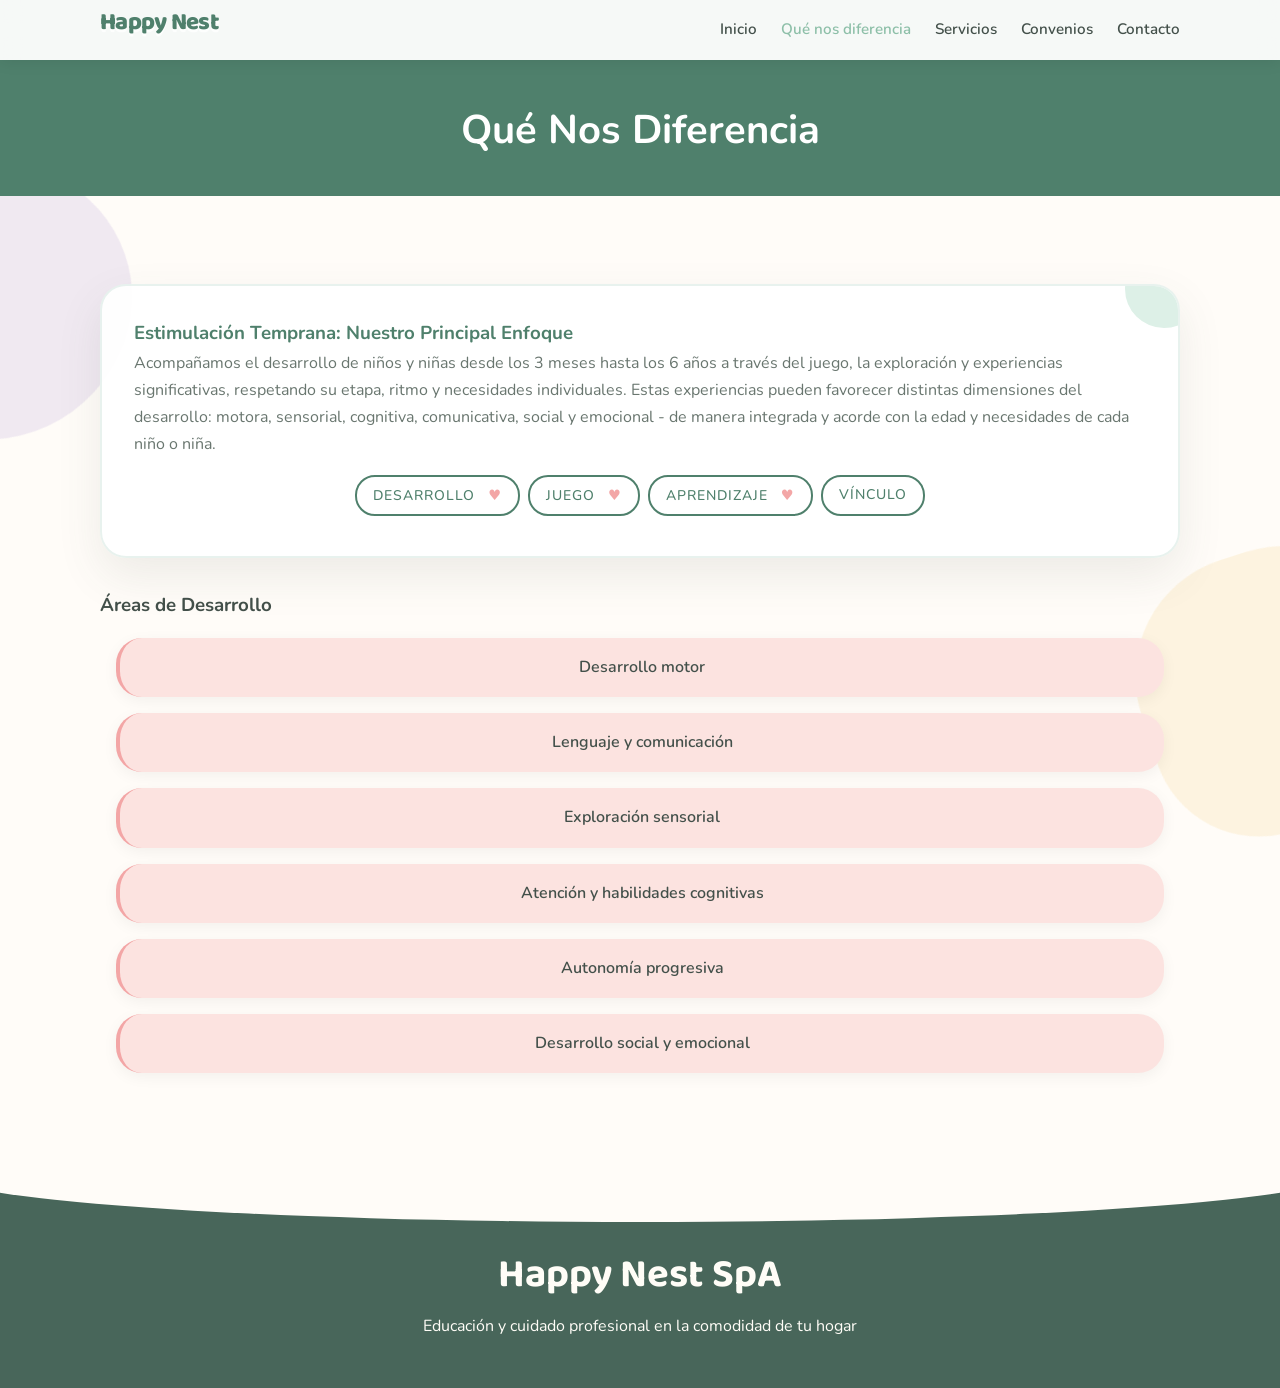
==== pages/diferencia.html @ d4067bb4 "pages" ====
<!DOCTYPE html>
<html lang="es">
<head>
    <meta charset="UTF-8">
    <meta name="viewport" content="width=device-width, initial-scale=1.0">
    <title>Qué Nos Diferencia - Happy Nest</title>
    <link rel="stylesheet" href="../styles.css">
    <link rel="stylesheet" href="pages.css">
</head>
<body>

    <nav class="navbar">
        <div class="container navbar__container">
            <a href="index.html" class="navbar__logo">Happy Nest</a>
            <ul class="navbar__menu">
                <li><a href="../index.html">Inicio</a></li>
                <li><a href="diferencia.html" style="color: var(--color-primary);">Qué nos diferencia</a></li>
                <li><a href="servicios.html">Servicios</a></li>
                <li><a href="convenios.html">Convenios</a></li>
                <li><a href="contacto.html">Contacto</a></li>
            </ul>
        </div>
    </nav>

    <header class="page-header">
        <div class="container">
            <h1>Qué Nos Diferencia</h1>
        </div>
    </header>

    <main class="section difference reveal">
        <div class="container">
            <article class="card text-center mb-lg">
                <h3 class="card__subtitle text-primary">Estimulación Temprana: Nuestro Principal Enfoque</h3>
                <p class="card__text mb-md">
                    Acompañamos el desarrollo de niños y niñas desde los 3 meses hasta los 6 años a través del juego, la exploración y experiencias significativas, respetando su etapa, ritmo y necesidades individuales. Estas experiencias pueden favorecer distintas dimensiones del desarrollo: motora, sensorial, cognitiva, comunicativa, social y emocional - de manera integrada y acorde con la edad y necesidades de cada niño o niña.
                </p>
                <div class="tags-group mb-sm">
                    <span class="tag tag--outline">Desarrollo</span>
                    <span class="tag tag--outline">Juego</span>
                    <span class="tag tag--outline">Aprendizaje</span>
                    <span class="tag tag--outline">Vínculo</span>
                </div>
            </article>

            <h3 class="section__subtitle text-center">Áreas de Desarrollo</h3>
            <div class="grid-3">
                <div class="icon-card"><h4>Desarrollo motor</h4></div>
                <div class="icon-card"><h4>Lenguaje y comunicación</h4></div>
                <div class="icon-card"><h4>Exploración sensorial</h4></div>
                <div class="icon-card"><h4>Atención y habilidades cognitivas</h4></div>
                <div class="icon-card"><h4>Autonomía progresiva</h4></div>
                <div class="icon-card"><h4>Desarrollo social y emocional</h4></div>
            </div>
        </div>
    </main>

    <footer class="footer">
        <div class="container text-center">
            <h3 class="footer__title">Happy Nest SpA</h3>
            <p>Educación y cuidado profesional en la comodidad de tu hogar</p>
        </div>
    </footer>
</body>
</html>
---- styles.css ----
@import url('https://fonts.googleapis.com/css2?family=Baloo+2:wght@500;600;700;800&family=Nunito:wght@400;500;600;700;800&display=swap');

:root {
    --color-primary: #8DBFA8;
    --color-primary-dark: #4F806C;
    --color-primary-soft: #DDF0E7;
    --color-secondary: #F3A6A6;
    --color-secondary-soft: #FCE3E0;
    --color-yellow: #F5D78E;
    --color-yellow-soft: #FFF3CD;
    --color-lilac: #B9A8D8;
    --color-lilac-soft: #EEE8F8;
    --color-sky: #A9D9E7;
    --color-sky-soft: #E4F5F8;
    --color-text: #43504A;
    --color-text-soft: #69766F;
    --color-bg: #FFFCF8;
    --color-bg-light: #F8F4EF;
    --white: #FFFFFF;

    --font-heading: 'Baloo 2', 'Trebuchet MS', sans-serif;
    --font-family: 'Nunito', 'Segoe UI', system-ui, sans-serif;

    --spacing-sm: 0.5rem;
    --spacing-md: 1rem;
    --spacing-lg: 2rem;
    --spacing-xl: 5.5rem;
    --border-radius: 26px;
    --shadow-soft: 0 18px 45px rgba(74, 93, 83, 0.10);
    --shadow-hover: 0 24px 55px rgba(74, 93, 83, 0.15);
}

* {
    margin: 0;
    padding: 0;
    box-sizing: border-box;
}

html {
    scroll-behavior: smooth;
}

body {
    font-family: var(--font-family);
    color: var(--color-text);
    background: var(--color-bg);
    line-height: 1.7;
    overflow-x: hidden;
}

body::before,
body::after {
    content: "";
    position: fixed;
    z-index: -2;
    width: 280px;
    height: 280px;
    border-radius: 48% 52% 58% 42%;
    opacity: 0.22;
    pointer-events: none;
}

body::before {
    top: 18%;
    left: -150px;
    background: var(--color-lilac);
    transform: rotate(20deg);
}

body::after {
    right: -140px;
    bottom: 8%;
    background: var(--color-yellow);
    transform: rotate(-18deg);
}

.container {
    width: min(1080px, calc(100% - 2rem));
    margin: 0 auto;
    padding: 0;
}

/* === Menú de Navegación (Navbar) === */
.navbar {
    position: fixed;
    top: 0;
    left: 0;
    width: 100%;
    background: rgba(255, 255, 255, 0.95);
    backdrop-filter: blur(10px);
    -webkit-backdrop-filter: blur(10px);
    z-index: 1000;
    box-shadow: 0 2px 15px rgba(0,0,0,0.08);
}

.navbar__container {
    display: flex;
    justify-content: space-between;
    align-items: center;
    height: 60px;
}

.navbar__logo {
    font-family: var(--font-heading);
    font-size: 1.5rem;
    font-weight: 800;
    letter-spacing: -.03em;
    color: var(--color-primary-dark);
    margin-bottom: .8rem;
    text-shadow: 0 3px 0 rgba(255,255,255,.75);
    text-decoration: none;

}

.navbar__menu {
    list-style: none;
    display: flex;
    gap: 1.5rem;
}

.navbar__menu a {
    text-decoration: none;
    color: var(--color-text);
    font-weight: 600;
    font-size: 0.95rem;
    transition: color 0.3s ease;
}

.navbar__menu a:hover {
    color: var(--color-primary);
}

@media (max-width: 768px) {
    .navbar__menu {
        gap: 0.8rem;
    }
    .navbar__menu a {
        font-size: 0.8rem;
    }
    .navbar__logo {
        display: none; /* Oculta logo en móvil para dar espacio a los links */
    }
    .navbar__container {
        justify-content: center;
    }
}

.section {
    position: relative;
    padding: var(--spacing-xl) 0;
    overflow: hidden;
}

.section-shell {
    position: relative;
}

.grid-2 {
    display: grid;
    grid-template-columns: 1fr;
    gap: 1.5rem;
}

@media (min-width: 768px) {
    .grid-2 {
        grid-template-columns: repeat(2, 1fr);
        gap: 2rem;
    }
}

.bg-light {
    background:
        radial-gradient(circle at 10% 20%, rgba(185,168,216,.18) 0 70px, transparent 71px),
        radial-gradient(circle at 90% 80%, rgba(169,217,231,.22) 0 100px, transparent 101px),
        var(--color-bg-light);
}

.text-white {
    color: var(--white);
}

.section-kicker,
.eyebrow {
    display: inline-flex;
    align-items: center;
    gap: .45rem;
    font-size: .82rem;
    font-weight: 800;
    letter-spacing: .08em;
    text-transform: uppercase;
}

.section-kicker {
    color: var(--color-primary-dark);
    justify-content: center;
    width: 100%;
    margin-bottom: .35rem;
}

.section-kicker::before,
.section-kicker::after {
    content: "✦";
    color: var(--color-secondary);
    font-size: .8rem;
}

.section-kicker--light {
    color: #F8EBD5;
}

/* === Hero === */
.hero {
    position: relative;
    min-height: 100svh;
    display: flex;
    align-items: center;
    justify-content: center;
    overflow: hidden;
    isolation: isolate;
    background:
        radial-gradient(circle at 15% 15%, rgba(255,255,255,.9) 0 6%, transparent 7%),
        radial-gradient(circle at 83% 18%, rgba(255,255,255,.75) 0 5%, transparent 6%),
        linear-gradient(160deg, #E8F5F0 0%, #FFF8EF 52%, #F6EAF5 100%);
}

#hero-canvas {
    position: absolute;
    inset: 0;
    width: 100%;
    height: 100%;
    z-index: -1;
    opacity: .68;
    mix-blend-mode: multiply;
}

.hero__content {
    position: relative;
    z-index: 2;
    width: min(760px, calc(100% - 1.5rem));
    margin: 4rem auto 2rem;
    padding: clamp(2rem, 5vw, 3.8rem) clamp(1.25rem, 5vw, 3.5rem);
    border: 2px solid rgba(255,255,255,.82);
    border-radius: 44px 44px 58px 44px;
    background: rgba(255, 252, 248, .30);
    box-shadow: 0 25px 70px rgba(75, 105, 92, .15);
    backdrop-filter: blur(4px);
    -webkit-backdrop-filter: blur(4px);
    text-align: center;
}

.hero__content::before {
    content: "";
    position: absolute;
    width: 105px;
    height: 105px;
    border-radius: 44% 56% 62% 38%;
    background: var(--color-secondary-soft);
    right: -36px;
    top: -30px;
    z-index: -1;
}

.hero__content::after {
    content: "♡";
    position: absolute;
    color: var(--color-secondary);
    font-size: 3.2rem;
    right: 18px;
    top: -12px;
    transform: rotate(12deg);
}

.brand-mark {
    width: clamp(84px, 15vw, 116px);
    height: clamp(84px, 15vw, 116px);
    margin: -5rem auto 1rem;
    padding: 8px;
    display: grid;
    place-items: center;
    border-radius: 38% 62% 50% 50%;
    background: rgba(255,255,255,.94);
    box-shadow: 0 12px 35px rgba(78, 111, 96, .15);
    transform: rotate(-3deg);
}

.brand-mark__image {
    width: 100%;
    height: 100%;
    object-fit: contain;
    border-radius: inherit;
}

.eyebrow {
    color: var(--color-primary-dark);
    background: var(--color-primary-soft);
    border-radius: 999px;
    padding: .35rem .85rem;
    margin-bottom: .5rem;
}

.hero__title {
    font-family: var(--font-heading);
    font-size: clamp(3.4rem, 9vw, 6.3rem);
    line-height: .95;
    font-weight: 800;
    letter-spacing: -.03em;
    color: var(--color-primary-dark);
    margin-bottom: .8rem;
    text-shadow: 0 3px 0 rgba(255,255,255,.75);
}

.hero__title::after {
    content: "♥";
    display: inline-block;
    font-size: .3em;
    color: var(--color-secondary);
    vertical-align: top;
    margin: .2em 0 0 .25em;
    transform: rotate(10deg);
}

.hero__subtitle {
    font-size: clamp(1.05rem, 2.5vw, 1.45rem);
    font-weight: 700;
    line-height: 1.45;
    margin-bottom: .55rem;
    color: var(--color-text);
}

.hero__audience {
    font-size: 1rem;
    margin-bottom: 1.5rem;
    font-weight: 800;
    color: #B47C62;
}

/* Reemplaza tus clases actuales por estas */
.hero__tags {
    display: flex;
    flex-wrap: wrap;
    justify-content: center;
    align-items: center;
    gap: 0.8rem;
}

.tag {
    background-color: transparent; /* Quitamos el fondo de botón */
    color: var(--color-primary-dark);
    padding: 0;
    border-radius: 0;
    font-size: 0.95rem;
    font-weight: bold;
    text-transform: uppercase;
    letter-spacing: 1px; /* Espaciado elegante */
}

/* Agrega el corazón automáticamente después de cada palabra (excepto la última) */
.tag:not(:last-child)::after {
    content: "♥"; /* Puedes cambiarlo por "•" o "|" si prefieres */
    color: var(--color-secondary); /* Corazón en tono cálido */
    margin-left: 0.8rem;
    font-size: 0.9rem;
    display: inline-block;
}

/* Ajuste para que se vea bien en el footer (fondo oscuro) */
.tag--footer {
    color: #FFFFFF;
}
.tag--footer:not(:last-child)::after {
    color: var(--color-secondary);
}
.hero__decor {
    position: absolute;
    pointer-events: none;
    z-index: 1;
    border-radius: 50%;
    opacity: .9;
}

.hero__decor--one {
    width: 110px;
    height: 110px;
    left: 6%;
    top: 15%;
    background: var(--color-yellow);
    box-shadow: 45px 32px 0 -18px var(--color-secondary);
}

.hero__decor--two {
    width: 76px;
    height: 76px;
    right: 8%;
    bottom: 18%;
    background: var(--color-lilac);
    transform: rotate(18deg);
}

.hero__decor--three {
    width: 28px;
    height: 28px;
    left: 15%;
    bottom: 20%;
    background: var(--color-secondary);
    box-shadow: 40px -18px 0 -5px var(--color-sky),
                -15px -48px 0 -7px var(--color-yellow);
}

/* === Cards === */
.card,
.service-card {
    position: relative;
    background: rgba(255,255,255,.92);
    padding: 2rem;
    border-radius: var(--border-radius);
    border: 2px solid rgba(141,191,168,.20);
    box-shadow: var(--shadow-soft);
    transition: transform .35s ease, box-shadow .35s ease;
    overflow: hidden;
}

.card::before,
.service-card::before {
    content: "";
    position: absolute;
    width: 78px;
    height: 78px;
    border-radius: 50%;
    top: -36px;
    right: -25px;
    background: var(--color-primary-soft);
}

.card:nth-child(2)::before,
.service-card:nth-child(2)::before {
    background: var(--color-secondary-soft);
}

.card:hover,
.service-card:hover {
    transform: translateY(-8px) rotate(-.4deg);
    box-shadow: var(--shadow-hover);
}

.card__title,
.service-card__title {
    position: relative;
    z-index: 1;
    font-family: var(--font-heading);
    font-size: 1.75rem;
    line-height: 1.1;
    color: var(--color-primary-dark);
    margin-bottom: .8rem;
}

.card__text,
.service-card__text {
    color: var(--color-text-soft);
}

.section__title {
    position: relative;
    font-family: var(--font-heading);
    font-size: clamp(2.3rem, 5vw, 3.25rem);
    line-height: 1;
    text-align: center;
    margin-bottom: 1.2rem;
    color: var(--color-primary-dark);
}

.section__title::after {
    content: "";
    display: block;
    width: 70px;
    height: 9px;
    margin: .65rem auto 0;
    border-radius: 999px;
    background: var(--color-yellow);
    transform: rotate(-2deg);
}

.section__intro {
    max-width: 700px;
    margin: 0 auto 2rem;
    text-align: center;
    color: var(--color-text-soft);
    font-size: 1.05rem;
}

/* === Process === */
.parallax-bg {
    background:
        radial-gradient(circle at 10% 25%, rgba(255,255,255,.13) 0 90px, transparent 91px),
        radial-gradient(circle at 90% 70%, rgba(243,166,166,.20) 0 120px, transparent 121px),
        linear-gradient(135deg, #5B8E78 0%, #7FAF98 55%, #8B79A7 100%);
    background-attachment: fixed;
    color: white;
}

.parallax-content {
    position: relative;
}

.process-list {
    max-width: 850px;
    margin: 2rem auto 0;
    list-style: none;
    counter-reset: process-counter;
}

.process-list__item {
    position: relative;
    margin-bottom: 1rem;
    padding: 1.1rem 1.25rem 1.1rem 4.5rem;
    border-radius: 22px;
    color: #fff;
    background: rgba(255,255,255,.14);
    border: 1px solid rgba(255,255,255,.22);
    backdrop-filter: blur(7px);
    -webkit-backdrop-filter: blur(7px);
    box-shadow: 0 12px 28px rgba(49, 74, 63, .10);
}

.process-list__item::before {
    counter-increment: process-counter;
    content: counter(process-counter);
    position: absolute;
    left: 1rem;
    top: 50%;
    transform: translateY(-50%) rotate(-5deg);
    background: var(--color-yellow);
    color: #6C6047;
    width: 2.65rem;
    height: 2.65rem;
    border-radius: 38% 62% 50% 50%;
    display: flex;
    align-items: center;
    justify-content: center;
    font-family: var(--font-heading);
    font-weight: 800;
    font-size: 1.25rem;
}

.process-list__item strong {
    color: #FFF3CF;
}

/* === Why us === */
.why-us {
    background:
        radial-gradient(circle at 82% 15%, rgba(169,217,231,.25) 0 85px, transparent 86px),
        radial-gradient(circle at 15% 82%, rgba(185,168,216,.18) 0 105px, transparent 106px),
        var(--color-bg);
}

.bullet-list {
    width: min(820px, 100%);
    margin: 0 auto;
    list-style: none;
    padding: 0;
    display: grid;
    gap: .85rem;
}

.bullet-list li {
    position: relative;
    padding: 1rem 1.25rem 1rem 3.5rem;
    border-radius: 20px;
    background: var(--white);
    border: 2px solid rgba(141,191,168,.17);
    box-shadow: 0 10px 28px rgba(74,93,83,.07);
}

.bullet-list li::before {
    content: "✿";
    position: absolute;
    left: 1.15rem;
    top: 50%;
    transform: translateY(-50%) rotate(-8deg);
    color: var(--color-secondary);
    font-size: 1.45rem;
}

/* === Footer === */
.footer {
    position: relative;
    overflow: hidden;
    background: #48665A;
    color: #FFFDF7;
    padding: 4rem 0 3rem;
    text-align: center;
}

.footer::before {
    content: "";
    position: absolute;
    left: -5%;
    right: -5%;
    top: -55px;
    height: 100px;
    border-radius: 50%;
    background: var(--color-bg);
}

.footer__title {
    position: relative;
    font-family: var(--font-heading);
    font-size: 2.5rem;
    margin-bottom: .25rem;
}

.footer__links {
    display: flex;
    flex-direction: column;
    gap: .7rem;
    margin-top: 1.5rem;
}

.footer__link {
    color: #FFF0C7;
    text-decoration: none;
    font-weight: 800;
    transition: transform .2s ease, color .2s ease;
}

.footer__link:hover {
    color: #fff;
    transform: translateY(-2px);
}

.footer__bubble {
    position: absolute;
    border-radius: 50%;
    opacity: .35;
    pointer-events: none;
}

.footer__bubble--one {
    width: 120px;
    height: 120px;
    left: 7%;
    bottom: -55px;
    background: var(--color-secondary);
}

.footer__bubble--two {
    width: 75px;
    height: 75px;
    right: 9%;
    top: 18px;
    background: var(--color-lilac);
}

@media (min-width: 768px) {
    .footer__links {
        flex-direction: row;
        justify-content: center;
        gap: 2rem;
    }
}

/* === Scroll reveal === */
/*.reveal {
    opacity: 0;
    transform: translateY(45px) scale(.985);
    transition: opacity .8s ease, transform .8s cubic-bezier(.2,.8,.2,1);
}

.reveal.active {
    opacity: 1;
    transform: translateY(0) scale(1);
}*/

/* === Responsive polish === */
@media (max-width: 767px) {
    .hero__content {
        margin-top: 4.5rem;
        border-radius: 32px;
    }

    .brand-mark {
        margin-top: -4.2rem;
    }

    .hero__decor--one {
        left: -25px;
        top: 10%;
        transform: scale(.7);
    }

    .hero__decor--two {
        right: -15px;
        bottom: 12%;
        transform: scale(.72);
    }

    .section {
        padding: 4.25rem 0;
    }
}

@media (prefers-reduced-motion: reduce) {
    html {
        scroll-behavior: auto;
    }

    *,
    *::before,
    *::after {
        animation-duration: .01ms !important;
        animation-iteration-count: 1 !important;
        transition-duration: .01ms !important;
    }
}

/* === Cabecera de páginas internas === */
.page-header {
    background-color: var(--color-primary-dark);
    color: white;
    padding: 6rem 0 3rem 0;
    text-align: center;
    margin-top: -60px; /* Compensa el padding-top del body */
}
.page-header h1 {
    font-size: 2.5rem;
    margin: 0;
}
---- pages/pages.css ----
/* =========================================
   PAGES.CSS - Estilos para páginas interiores
   ========================================= */

/* === Cabecera principal de las páginas internas === */
.page-header {
    background-color: var(--color-primary-dark);
    color: white;
    padding: 6rem 0 2rem 0;
    text-align: center;
    margin-top: 0px; /* Compensa el padding del body que usa el menú fijo */
}

.page-header h1 {
    font-size: 2.5rem;
    margin: 0;
}

/* === Utilidades de Texto y Espaciado para Interiores === */
.text-primary { color: var(--color-primary-dark); }
.text-dark { color: var(--color-text); }
.text-lead { 
    font-size: 1.2rem; 
    max-width: 800px; 
    margin: 0 auto; 
    line-height: 1.8; 
}

.mb-sm { margin-bottom: var(--spacing-sm); }
.mb-md { margin-bottom: var(--spacing-md); }
.mb-lg { margin-bottom: var(--spacing-lg); }
.mt-md { margin-top: var(--spacing-md); }

/* === Componentes: Qué nos diferencia === */
.tags-group {
    display: flex;
    flex-wrap: wrap;
    justify-content: center;
    gap: var(--spacing-sm);
}

.tag--outline {
    background-color: transparent;
    color: var(--color-primary-dark);
    border: 2px solid var(--color-primary-dark);
    padding: 0.4rem 1rem;
    border-radius: 20px;
    font-size: 0.875rem;
    font-weight: 500;
}

.icon-card {
    background: var(--color-secondary-soft);
    padding: var(--spacing-md);
    margin: var(--spacing-md);
    border-radius: var(--border-radius);
    box-shadow: 0 4px 15px rgba(0,0,0,0.05);
    border: none;
    border-left: 4px solid var(--color-secondary);
    display: flex;
    align-items: center;
    justify-content: center;
    text-align: center;
    transition: transform 0.3s ease;
}

.icon-card h4 {
    color: var(--color-text);
    font-weight: 600;
}

.icon-card:hover {
    transform: translateY(-5px);
}

/* === Componentes: Servicios Profesionales === */
.service-card {
    background: var(--color-bg);
    padding: var(--spacing-lg);
    margin: var(--spacing-lg);
    border-radius: var(--border-radius);
    box-shadow: 0 4px 15px rgba(0,0,0,0.05);
    border: 1px solid #EAEAEA;
    transition: transform 0.3s ease;
}

.service-card__title {
    color: var(--color-primary-dark);
    margin-bottom: var(--spacing-md);
}

.service-card:hover {
    transform: translateY(-5px);
}

/* === Componentes: Convenios === */
.highlight-banner {
    background-color: var(--color-secondary);
    color: white;
    padding: 1rem;
    border-radius: 8px;
    font-size: 1.1rem;
}

/* === Componentes: Contacto === */
.contact-grid {
    display: grid;
    grid-template-columns: 1fr;
    gap: var(--spacing-md);
    max-width: 600px;
    margin: 0 auto;
}

@media (min-width: 600px) {
    .contact-grid { grid-template-columns: 1fr 1fr; }
    .contact-btn--full { grid-column: span 2; }
}

.contact-btn {
    display: flex;
    flex-direction: column;
    align-items: center;
    justify-content: center;
    padding: 1.5rem;
    background-color: var(--color-bg-light);
    border: 1px solid #EAEAEA;
    border-radius: var(--border-radius);
    text-decoration: none;
    color: var(--color-text);
    transition: all 0.3s ease;
}

.contact-icon {
    font-size: 2.2rem;
    margin-bottom: 0.5rem;
}

.contact-btn:hover {
    background-color: var(--color-primary);
    color: white;
    transform: translateY(-3px);
    box-shadow: 0 8px 20px rgba(0,0,0,0.1);
}
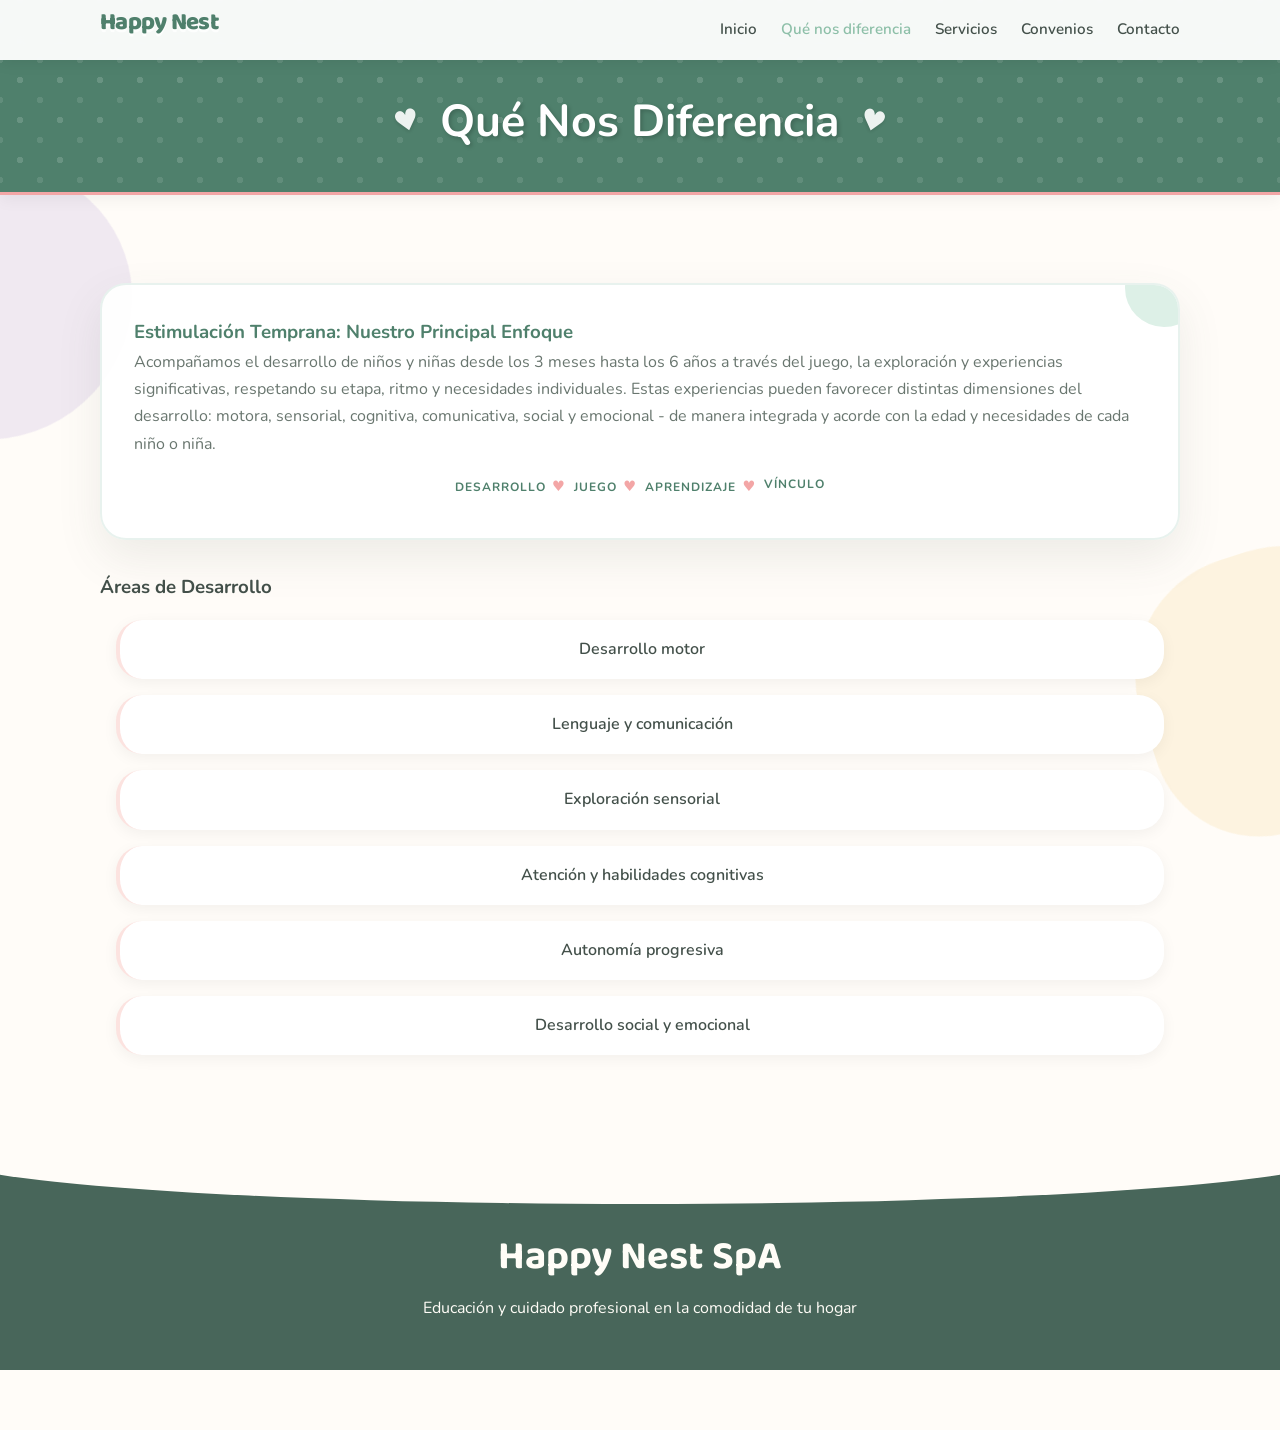
==== commit 2d41a9c4: "mejoras" ====
--- a/pages/diferencia.html
+++ b/pages/diferencia.html
@@ -36,10 +36,10 @@
                     Acompañamos el desarrollo de niños y niñas desde los 3 meses hasta los 6 años a través del juego, la exploración y experiencias significativas, respetando su etapa, ritmo y necesidades individuales. Estas experiencias pueden favorecer distintas dimensiones del desarrollo: motora, sensorial, cognitiva, comunicativa, social y emocional - de manera integrada y acorde con la edad y necesidades de cada niño o niña.
                 </p>
                 <div class="tags-group mb-sm">
-                    <span class="tag tag--outline">Desarrollo</span>
-                    <span class="tag tag--outline">Juego</span>
-                    <span class="tag tag--outline">Aprendizaje</span>
-                    <span class="tag tag--outline">Vínculo</span>
+                    <span class="tag">Desarrollo</span>
+                    <span class="tag">Juego</span>
+                    <span class="tag">Aprendizaje</span>
+                    <span class="tag">Vínculo</span>
                 </div>
             </article>
 
--- a/styles.css
+++ b/styles.css
@@ -176,7 +176,7 @@
 }
 
 .text-white {
-    color: var(--white);
+    color: var(--white)!important;
 }
 
 .section-kicker,
@@ -348,7 +348,7 @@
     color: var(--color-primary-dark);
     padding: 0;
     border-radius: 0;
-    font-size: 0.95rem;
+    font-size: 0.75rem;
     font-weight: bold;
     text-transform: uppercase;
     letter-spacing: 1px; /* Espaciado elegante */
@@ -358,7 +358,7 @@
 .tag:not(:last-child)::after {
     content: "♥"; /* Puedes cambiarlo por "•" o "|" si prefieres */
     color: var(--color-secondary); /* Corazón en tono cálido */
-    margin-left: 0.8rem;
+    margin-left: 0.4rem;
     font-size: 0.9rem;
     display: inline-block;
 }
--- a/pages/pages.css
+++ b/pages/pages.css
@@ -2,18 +2,64 @@
    PAGES.CSS - Estilos para páginas interiores
    ========================================= */
 
+
 /* === Cabecera principal de las páginas internas === */
 .page-header {
+    /* 1. Fondo base con degradado suave */
     background-color: var(--color-primary-dark);
+
+    /* 2. Motivo de puntitos (Polka dots) infantiles intercalados */
+    background-image: radial-gradient(rgba(255, 255, 255, 0.15) 3px, transparent 3px),
+                      radial-gradient(rgba(255, 255, 255, 0.1) 3px, transparent 3px);
+    background-size: 40px 40px;
+    background-position: 0 0, 20px 20px;
+    
     color: white;
-    padding: 6rem 0 2rem 0;
+    padding: 9rem 0 2rem 0;
     text-align: center;
-    margin-top: 0px; /* Compensa el padding del body que usa el menú fijo */
+    
+    /* 3. Borde inferior grueso para un toque más alegre */
+    border-bottom: 3px solid var(--color-secondary);
+    box-shadow: 0 5px 15px rgba(0,0,0,0.05);
 }
 
 .page-header h1 {
-    font-size: 2.5rem;
+    font-size: 2.8rem;
     margin: 0;
+    position: relative;
+    display: inline-block;
+    padding: 0 1rem;
+    text-shadow: 2px 2px 4px rgba(0,0,0,0.2); /* Da legibilidad sobre los puntos */
+}
+
+/* 4. Iconos decorativos (Corazones) a los lados del título */
+.page-header h1::before,
+.page-header h1::after {
+    content: "♥";
+    color: var(--color-accent); /* Usa el amarillo/dorado de la paleta */
+    position: absolute;
+    top: 50%;
+    font-size: 1.8rem;
+    opacity: 0.9;
+    /* Sombras para que el corazón resalte */
+    text-shadow: 0 2px 4px rgba(0,0,0,0.15); 
+}
+
+.page-header h1::before {
+    left: -30px;
+    transform: translateY(-50%) rotate(-15deg); /* Leve inclinación juguetona */
+}
+
+.page-header h1::after {
+    right: -30px;
+    transform: translateY(-50%) rotate(15deg);
+}
+
+/* Ajuste para móviles: achicamos un poco la letra y los iconos */
+@media (max-width: 768px) {
+    .page-header h1 { font-size: 2rem; }
+    .page-header h1::before { left: -20px; font-size: 1.4rem; }
+    .page-header h1::after { right: -20px; font-size: 1.4rem; }
 }
 
 /* === Utilidades de Texto y Espaciado para Interiores === */
@@ -50,13 +96,13 @@
 }
 
 .icon-card {
-    background: var(--color-secondary-soft);
+    background: var(--white);
     padding: var(--spacing-md);
     margin: var(--spacing-md);
     border-radius: var(--border-radius);
     box-shadow: 0 4px 15px rgba(0,0,0,0.05);
     border: none;
-    border-left: 4px solid var(--color-secondary);
+    border-left: 4px solid var(--color-secondary-soft);
     display: flex;
     align-items: center;
     justify-content: center;
